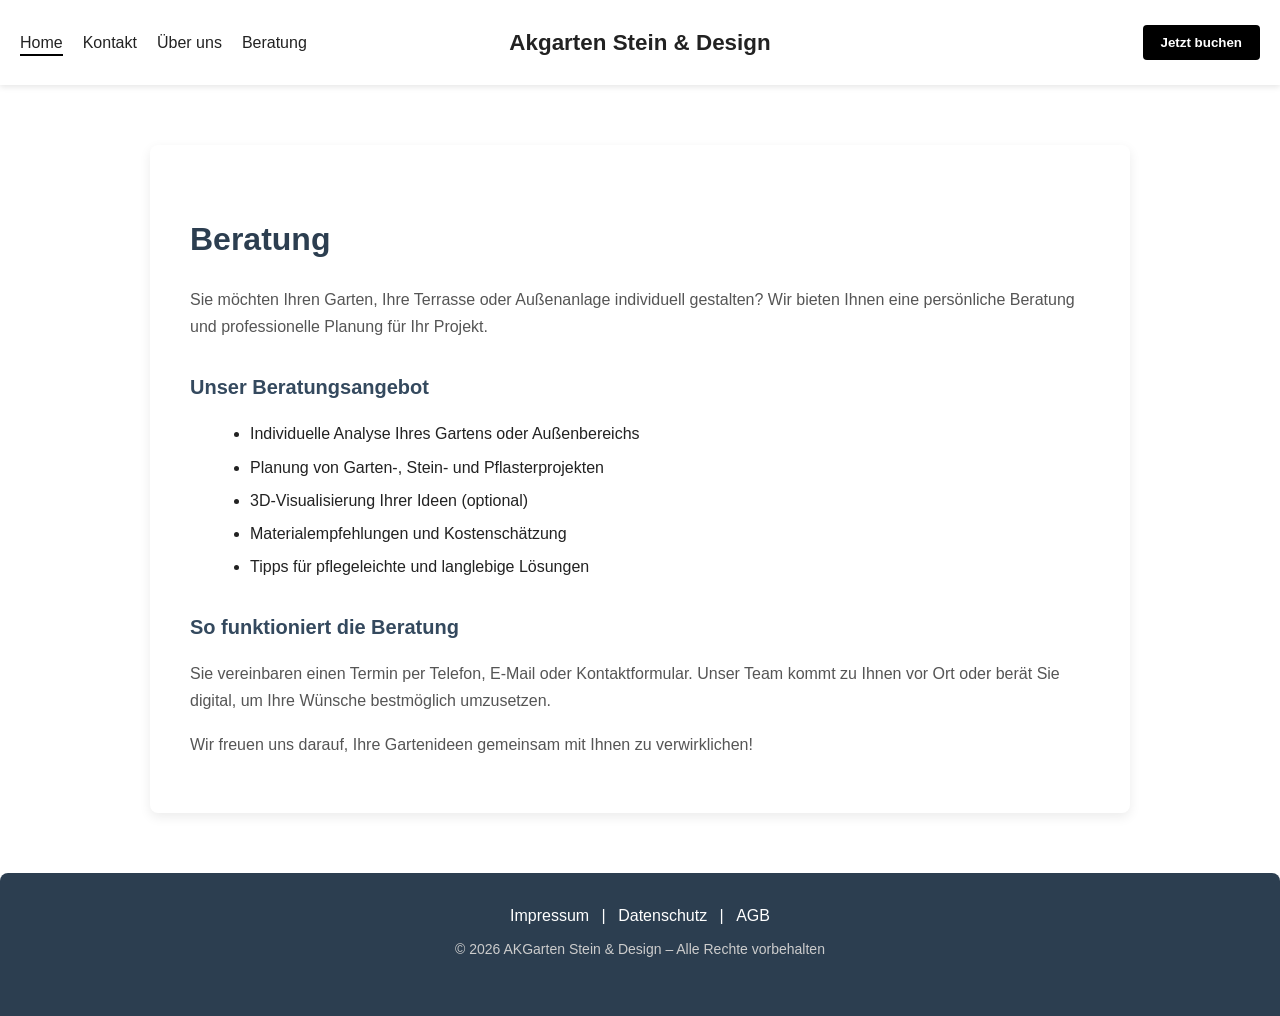
==== Beratung.html @ 681e2e0c "Add files via upload" ====
<!DOCTYPE html>
<html lang="de">
<head>
  <meta charset="UTF-8" />
  <meta name="viewport" content="width=device-width, initial-scale=1.0" />
  <meta name="description" content="Akgarten Stein & Design – individuelle Gartengestaltung und hochwertige Steinlösungen für Ihr Zuhause." />
  <title>Beratung</title>
  <link rel="stylesheet" href="styles.css" />
</head>
<body>

  <!-- Navbar -->
  <nav class="navbar">
    <h1 class="logo">Akgarten Stein & Design</h1>
    <ul>
      <li><a href="index.html" class="active">Home</a></li>
      <li><a href="Kontakt.html">Kontakt</a></li>
      <li><a href="Über uns.html">Über uns</a></li>
      <li><a href="Beratung.html">Beratung</a></li>
    </ul>
    <button class="btn-buchen" onclick="window.location.href='Kontakt.html'">Jetzt buchen</button>
  </nav>

    <!-- Beratung Inhalt -->
  <section class="beratung">
    <h2>Beratung</h2>

    <p>Sie möchten Ihren Garten, Ihre Terrasse oder Außenanlage individuell gestalten? Wir bieten Ihnen eine persönliche Beratung und professionelle Planung für Ihr Projekt.</p>

    <h3>Unser Beratungsangebot</h3>
    <ul>
      <li>Individuelle Analyse Ihres Gartens oder Außenbereichs</li>
      <li>Planung von Garten-, Stein- und Pflasterprojekten</li>
      <li>3D-Visualisierung Ihrer Ideen (optional)</li>
      <li>Materialempfehlungen und Kostenschätzung</li>
      <li>Tipps für pflegeleichte und langlebige Lösungen</li>
    </ul>

    <h3>So funktioniert die Beratung</h3>
    <p>Sie vereinbaren einen Termin per Telefon, E-Mail oder Kontaktformular. Unser Team kommt zu Ihnen vor Ort oder berät Sie digital, um Ihre Wünsche bestmöglich umzusetzen.</p>

    <p>Wir freuen uns darauf, Ihre Gartenideen gemeinsam mit Ihnen zu verwirklichen!</p>
  </section>


  <!-- Footer -->
  <footer class="footer">
    <div class="footer-links">
      <a href="Impressum.html">Impressum</a> | 
      <a href="Datenschutz.html">Datenschutz</a> | 
      <a href="AGB.html">AGB</a>
    </div>
    <p>© 2026 AKGarten Stein & Design – Alle Rechte vorbehalten</p>
  </footer>

</body>
---- styles.css ----
/* --- Grund-Styles --- */
body {
  font-family: Arial, sans-serif;
  line-height: 1.6;
  color: #222;
  margin: 0;
  padding: 0;
  box-sizing: border-box;
}

/* --- Navbar --- */
.navbar {
  display: flex;
  align-items: center;
  justify-content: space-between;
  flex-wrap: wrap;
  padding: 15px 20px;
  position: sticky; /* sticky macht es auf allen Geräten fest */
  top: 0;
  background: white;
  z-index: 999;
  box-shadow: 0 2px 6px rgba(0,0,0,0.1);
  transition: background 0.3s ease;
}

/* Logo mittig */
.logo {
  position: absolute;
  left: 50%;
  transform: translateX(-50%);
  font-weight: 600;
  font-size: 1.4rem;
  margin: 10px 0;
  text-align: center;
  white-space: nowrap;
  z-index: 1000; /* Logo immer über allem */
}

/* Menü links */
.navbar ul {
  display: flex;
  list-style: none;
  gap: 20px;
  padding-left: 0;
  margin: 0;
  flex-wrap: wrap;
}

/* Links */
.navbar ul li a {
  text-decoration: none;
  color: #222;
  font-weight: 500;
  padding-bottom: 3px;
}

/* Aktiver Link */
.navbar ul li a.active {
  border-bottom: 2px solid black;
}

/* Button rechts */
.btn-buchen {
  background-color: black;
  color: white;
  border: none;
  padding: 10px 18px;
  cursor: pointer;
  border-radius: 4px;
  font-weight: 600;
  margin: 10px 0;
}

/* --- Hover Effekte --- */
.navbar ul li a:hover {
  color: black;
  border-bottom: 2px solid black;
  transition: all 0.3s ease;
}

.btn-buchen:hover,
.btn-mehr:hover {
  background-color: #444;
  transform: scale(1.05);
  transition: all 0.3s ease;
  box-shadow: 0 4px 10px rgba(0,0,0,0.2);
}

/* --- Full Width Banner --- */
.banner {
  width: 100%;
  height: 120vh;
  background: url("BannerWeb.png") center/cover no-repeat;
  display: flex;
  align-items: center;
  justify-content: center;
  text-align: center;
  position: relative;
}

.banner::after {
  content: "";
  position: absolute;
  inset: 0;
  background: rgba(0, 0, 0, 0.4);
}

.banner-text {
  position: relative;
  color: white;
  z-index: 1;
  max-width: 800px;
  padding: 20px;
}

.banner-text h2 {
  font-size: 2.5rem;
  margin-bottom: 15px;
}

.banner-text p {
  font-size: 1.2rem;
  color: #eee;
}

/* --- Hero Sektionen --- */
.hero, .second-hero {
  display: flex;
  align-items: center;
  justify-content: center;
  gap: 40px;
  padding: 40px 20px;
  flex-wrap: wrap;
}

.hero img, .second-hero img {
  max-width: 500px;
  width: 100%;
  border-radius: 6px;
  object-fit: cover;
}

.hero-text, .second-hero-text {
  max-width: 600px;
  flex: 1 1 300px;
}

h2 {
  font-weight: 700;
  margin-bottom: 20px;
  font-size: 2rem;
}

p {
  margin-bottom: 25px;
  font-size: 1rem;
  color: #444;
}

/* =========================
   Kontakt Seite
========================= */

.kontakt {
  max-width: 900px;
  margin: 60px auto;
  padding: 40px;
  background: white;
  border-radius: 8px;
  box-shadow: 0 4px 12px rgba(0,0,0,0.08);
  line-height: 1.7;
}

.kontakt h2 {
  font-size: 32px;
  margin-bottom: 20px;
  color: #2c3e50;
}

.kontakt h3 {
  font-size: 20px;
  margin-top: 30px;
  margin-bottom: 10px;
  color: #34495e;
}

.kontakt p {
  margin-bottom: 15px;
  color: #555;
}

/* Formular */
.kontakt-form {
  display: flex;
  flex-direction: column;
  gap: 15px;
  margin-bottom: 30px;
}

.kontakt-form label {
  font-weight: bold;
  color: #34495e;
}

.kontakt-form input,
.kontakt-form textarea {
  padding: 10px;
  border-radius: 6px;
  border: 1px solid #ccc;
  width: 100%;
  font-size: 16px;
  font-family: inherit;
}

.kontakt-form button.btn-senden {
  background-color: #2c3e50;
  color: #fff;
  padding: 12px 25px;
  border: none;
  border-radius: 6px;
  cursor: pointer;
  transition: 0.3s;
}

.kontakt-form button.btn-senden:hover {
  background-color: #34495e;
}

/* Google Maps Integration */
.kontakt iframe {
  width: 100%;
  height: 400px;
  border: 0;
  border-radius: 8px;
  box-shadow: 0 4px 12px rgba(0,0,0,0.08);
  margin-top: 20px;
}

/* Mobile Anpassungen */
@media (max-width: 768px) {
  .kontakt {
    padding: 30px 20px;
  }

  .kontakt iframe {
    height: 300px;
  }
}

/* =========================
   Beratungsseite
========================= */

.beratung {
  max-width: 900px;
  margin: 60px auto;
  padding: 40px;
  background: white;
  border-radius: 8px;
  box-shadow: 0 4px 12px rgba(0,0,0,0.08);
  line-height: 1.7;
}

.beratung h2 {
  font-size: 32px;
  margin-bottom: 20px;
  color: #2c3e50;
}

.beratung h3 {
  font-size: 20px;
  margin-top: 30px;
  margin-bottom: 10px;
  color: #34495e;
}

.beratung p {
  margin-bottom: 15px;
  color: #555;
}

.beratung ul {
  margin-left: 20px;
  margin-bottom: 20px;
}

.beratung li {
  margin-bottom: 6px;
}

/* Mobile Anpassungen */
@media (max-width: 768px) {
  .beratung {
    padding: 30px 20px;
  }
}

/* =========================
   Über uns Seite
========================= */

.ueber-uns {
  max-width: 900px;
  margin: 60px auto;
  padding: 40px;
  background: white;
  border-radius: 8px;
  box-shadow: 0 4px 12px rgba(0,0,0,0.08);
  line-height: 1.7;
}

.ueber-uns h2 {
  font-size: 32px;
  margin-bottom: 20px;
  color: #2c3e50;
}

.ueber-uns h3 {
  font-size: 20px;
  margin-top: 30px;
  margin-bottom: 10px;
  color: #34495e;
}

.ueber-uns p {
  margin-bottom: 15px;
  color: #555;
}

.ueber-uns ul {
  margin-left: 20px;
  margin-bottom: 20px;
}

.ueber-uns li {
  margin-bottom: 6px;
}

/* =========================
   Datenschutz Seite
========================= */

.datenschutz{
  max-width: 900px;
  margin: 60px auto;
  padding: 40px;
  background: white;
  border-radius: 8px;
  box-shadow: 0 4px 12px rgba(0,0,0,0.08);
  line-height: 1.7;
}

.datenschutz h2{
  font-size: 32px;
  margin-bottom: 20px;
  color: #2c3e50;
}

.datenschutz h3{
  margin-top: 30px;
  margin-bottom: 10px;
  color: #34495e;
  font-size: 20px;
}

.datenschutz p{
  margin-bottom: 15px;
  color: #555;
}

.datenschutz ul{
  margin-left: 20px;
  margin-bottom: 20px;
}

.datenschutz li{
  margin-bottom: 6px;
}

.agb {
  max-width: 900px;
  margin: 60px auto;
  padding: 40px;
  background: white;
  border-radius: 8px;
  box-shadow: 0 4px 12px rgba(0,0,0,0.08);
  line-height: 1.7;
}

.agb h2 {
  font-size: 32px;
  margin-bottom: 20px;
  color: #2c3e50;
}

.agb h3 {
  margin-top: 30px;
  margin-bottom: 10px;
  color: #34495e;
  font-size: 20px;
}

.agb p {
  margin-bottom: 15px;
  color: #555;
}

.agb ul {
  margin-left: 20px;
  margin-bottom: 20px;
}

.agb li {
  margin-bottom: 6px;
}

.btn-mehr {
  background-color: black;
  color: white;
  border: none;
  padding: 10px 22px;
  cursor: pointer;
  border-radius: 4px;
  font-weight: 600;
}

/* Reihenfolge für zweiten Abschnitt */
.second-hero {
  flex-direction: row-reverse;
}
.hero {
  max-width: 1200px;
  margin: 60px auto;
  padding: 60px 20px;
  background: #f4f4f4;
  border-radius: 8px;
  text-align: center;
}

.hero-content h2 {
  font-size: 36px;
  color: #2c3e50;
  margin-bottom: 20px;
}

.hero-content p {
  font-size: 18px;
  color: #555;
  margin-bottom: 30px;
}

.btn-hero {
  background-color: #2c3e50;
  color: #fff;
  padding: 12px 25px;
  text-decoration: none;
  border-radius: 6px;
  transition: 0.3s;
}

.btn-hero:hover {
  background-color: #34495e;
}

/* Leistungen */
.leistungen {
  max-width: 1000px;
  margin: 80px auto;
  padding: 0 20px;
  text-align: center;
}

.leistungen h2 {
  font-size: 32px;
  color: #2c3e50;
  margin-bottom: 40px;
}

.cards {
  display: flex;
  flex-wrap: wrap;
  justify-content: center;
  gap: 20px;
}

.card {
  background: white;
  padding: 30px 20px;
  border-radius: 8px;
  box-shadow: 0 4px 12px rgba(0,0,0,0.08);
  flex: 1 1 250px;
  max-width: 300px;
}

.card h3 {
  font-size: 20px;
  color: #34495e;
  margin-bottom: 15px;
}

.card p {
  color: #555;
  line-height: 1.6;
}

/* Referenzen / Galerie */
.referenzen {
  max-width: 1000px;
  margin: 80px auto;
  padding: 0 20px;
  text-align: center;
}

.referenzen h2 {
  font-size: 32px;
  color: #2c3e50;
  margin-bottom: 40px;
}

.gallery {
  display: flex;
  flex-wrap: wrap;
  gap: 20px;
  justify-content: center;
}

.gallery img {
  width: 300px;
  border-radius: 8px;
  box-shadow: 0 4px 12px rgba(0,0,0,0.08);
}

/* Footer */
.footer {
  background: #2c3e50;
  color: #fff;
  padding: 30px 20px;
  text-align: center;
  margin-top: 60px;
  border-radius: 8px 8px 0 0;
}

.footer a {
  color: #fff;
  text-decoration: none;
  margin: 0 8px;
}

.footer a:hover {
  text-decoration: underline;
}

.footer p {
  margin-top: 10px;
  font-size: 14px;
  color: #ccc;
}

/* Mobile Anpassung */
@media (max-width: 768px) {
  .cards, .gallery {
    flex-direction: column;
    align-items: center;
  }

  .card, .gallery img {
    max-width: 90%;
  }
}

/* --- Responsive Media Queries --- */

/* Tablets / mittlere Bildschirme */
@media (max-width: 900px) {
  .hero, .second-hero {
    flex-direction: column;
    padding: 20px 10px;
  }

  .hero-text, .second-hero-text {
    max-width: 100%;
  }

  .navbar ul {
    justify-content: center;
    gap: 15px;
  }

  .btn-buchen {
    order: 1;
    width: auto;
  }

  .banner-text h2 {
    font-size: 2rem;
  }

  .banner-text p {
    font-size: 1rem;
  }
}

/* Smartphones / kleine Bildschirme */
@media (max-width: 600px) {
  .navbar {
    flex-direction: column;
    align-items: center;
    gap: 5px;
    padding: 10px 15px;
    position: relative;
  }

  .logo {
    position: sticky;       /* Logo bleibt immer sichtbar */
    top: 0;
    left: 0;
    right: 0;
    transform: none;        /* keine Verschiebung */
    width: 100%;            /* ganze Breite */
    text-align: center;     /* mittig */
    font-size: 1rem;        /* Schriftgröße etwas kleiner, passt besser */
    padding: 8px 10px;      
    white-space: normal;    /* Zeilenumbruch, falls nötig */
    line-height: 1.2;       /* Zeilenhöhe für 2 Zeilen */
    box-sizing: border-box;
    z-index: 1000;
    box-shadow: #817d7d 2px 2px 6px;
  }

  /* Menü & Button */
  .navbar ul,
  .btn-buchen {
    transition: transform 0.3s ease, opacity 0.3s ease;
  }

  .navbar.hide-items ul,
  .navbar.hide-items .btn-buchen {
    transform: translateY(-100%);
    opacity: 0;
    pointer-events: none;
  }

  /* Navbar links untereinander */
  .navbar ul {
    flex-direction: column;
    gap: 10px;
  }

  .btn-buchen {
    width: 100%;
    padding: 12px 0;
  }

  /* Banner */
  .banner {
    height: 50vh;
  }

  .banner-text h2 {
    font-size: 1.8rem;
  }

  .banner-text p {
    font-size: 1rem;
  }

  /* Hero Sektionen */
  h2 {
    font-size: 1.5rem;
  }

  .btn-buchen, .btn-mehr {
    width: 100%;
    padding: 12px 0;
  }
  
}
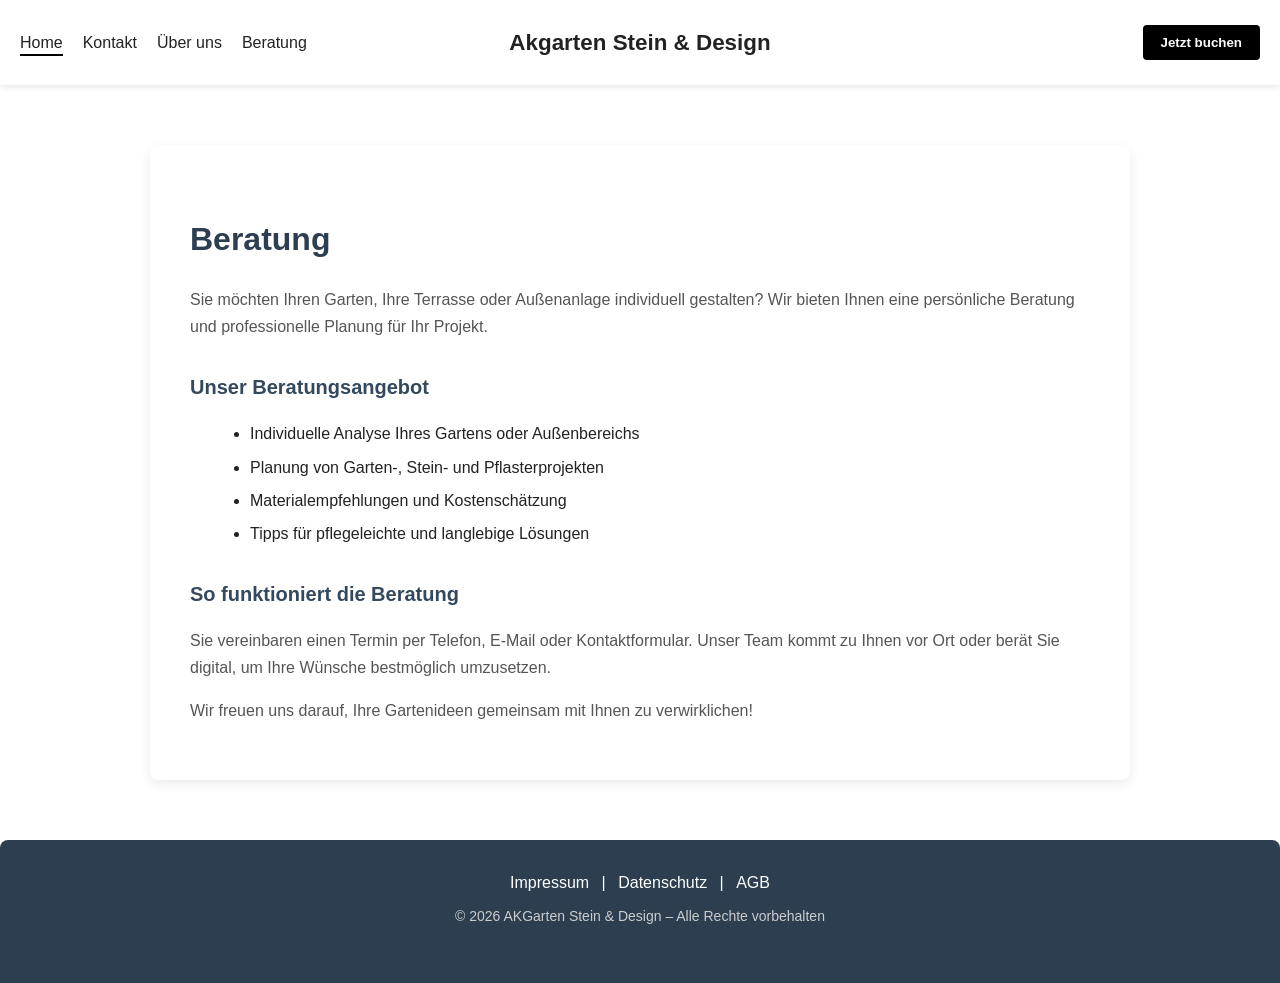
==== commit 3ae271cc: "Add files via upload" ====
--- a/Beratung.html
+++ b/Beratung.html
@@ -31,7 +31,6 @@
     <ul>
       <li>Individuelle Analyse Ihres Gartens oder Außenbereichs</li>
       <li>Planung von Garten-, Stein- und Pflasterprojekten</li>
-      <li>3D-Visualisierung Ihrer Ideen (optional)</li>
       <li>Materialempfehlungen und Kostenschätzung</li>
       <li>Tipps für pflegeleichte und langlebige Lösungen</li>
     </ul>
